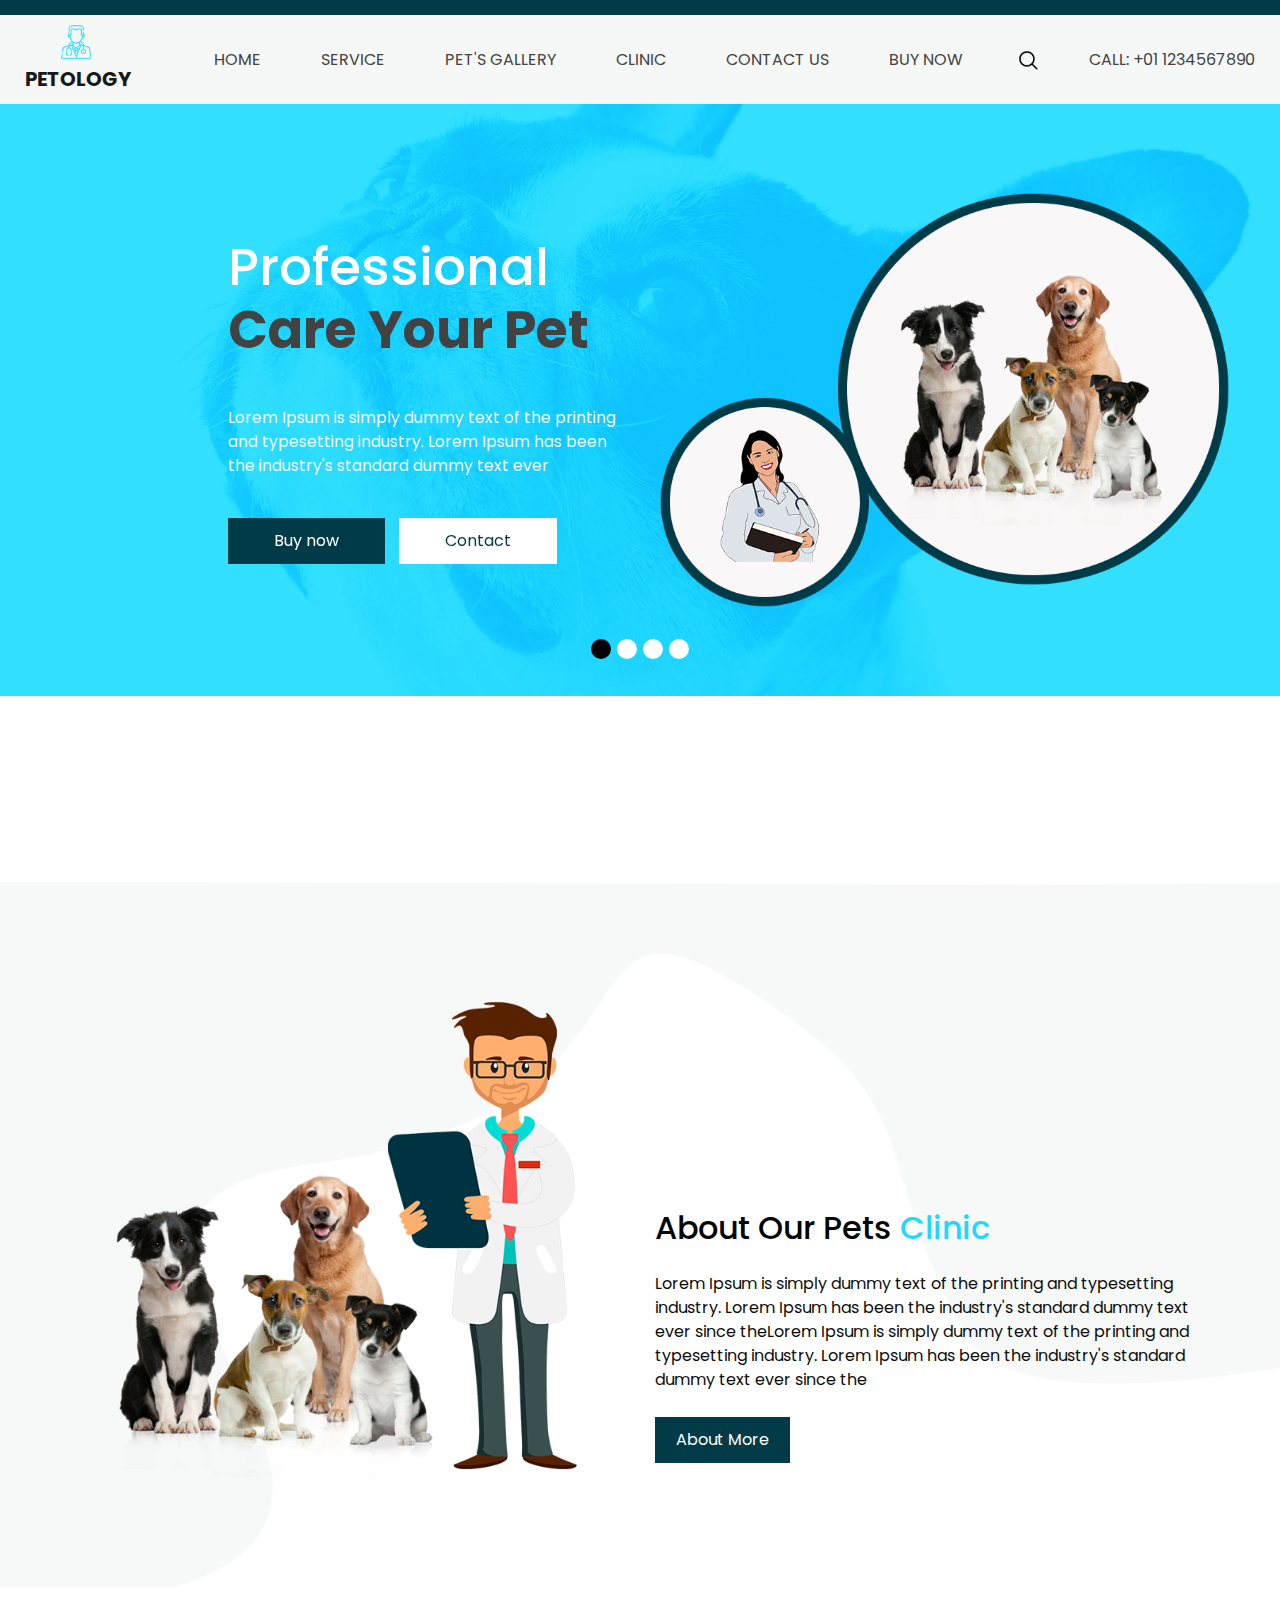
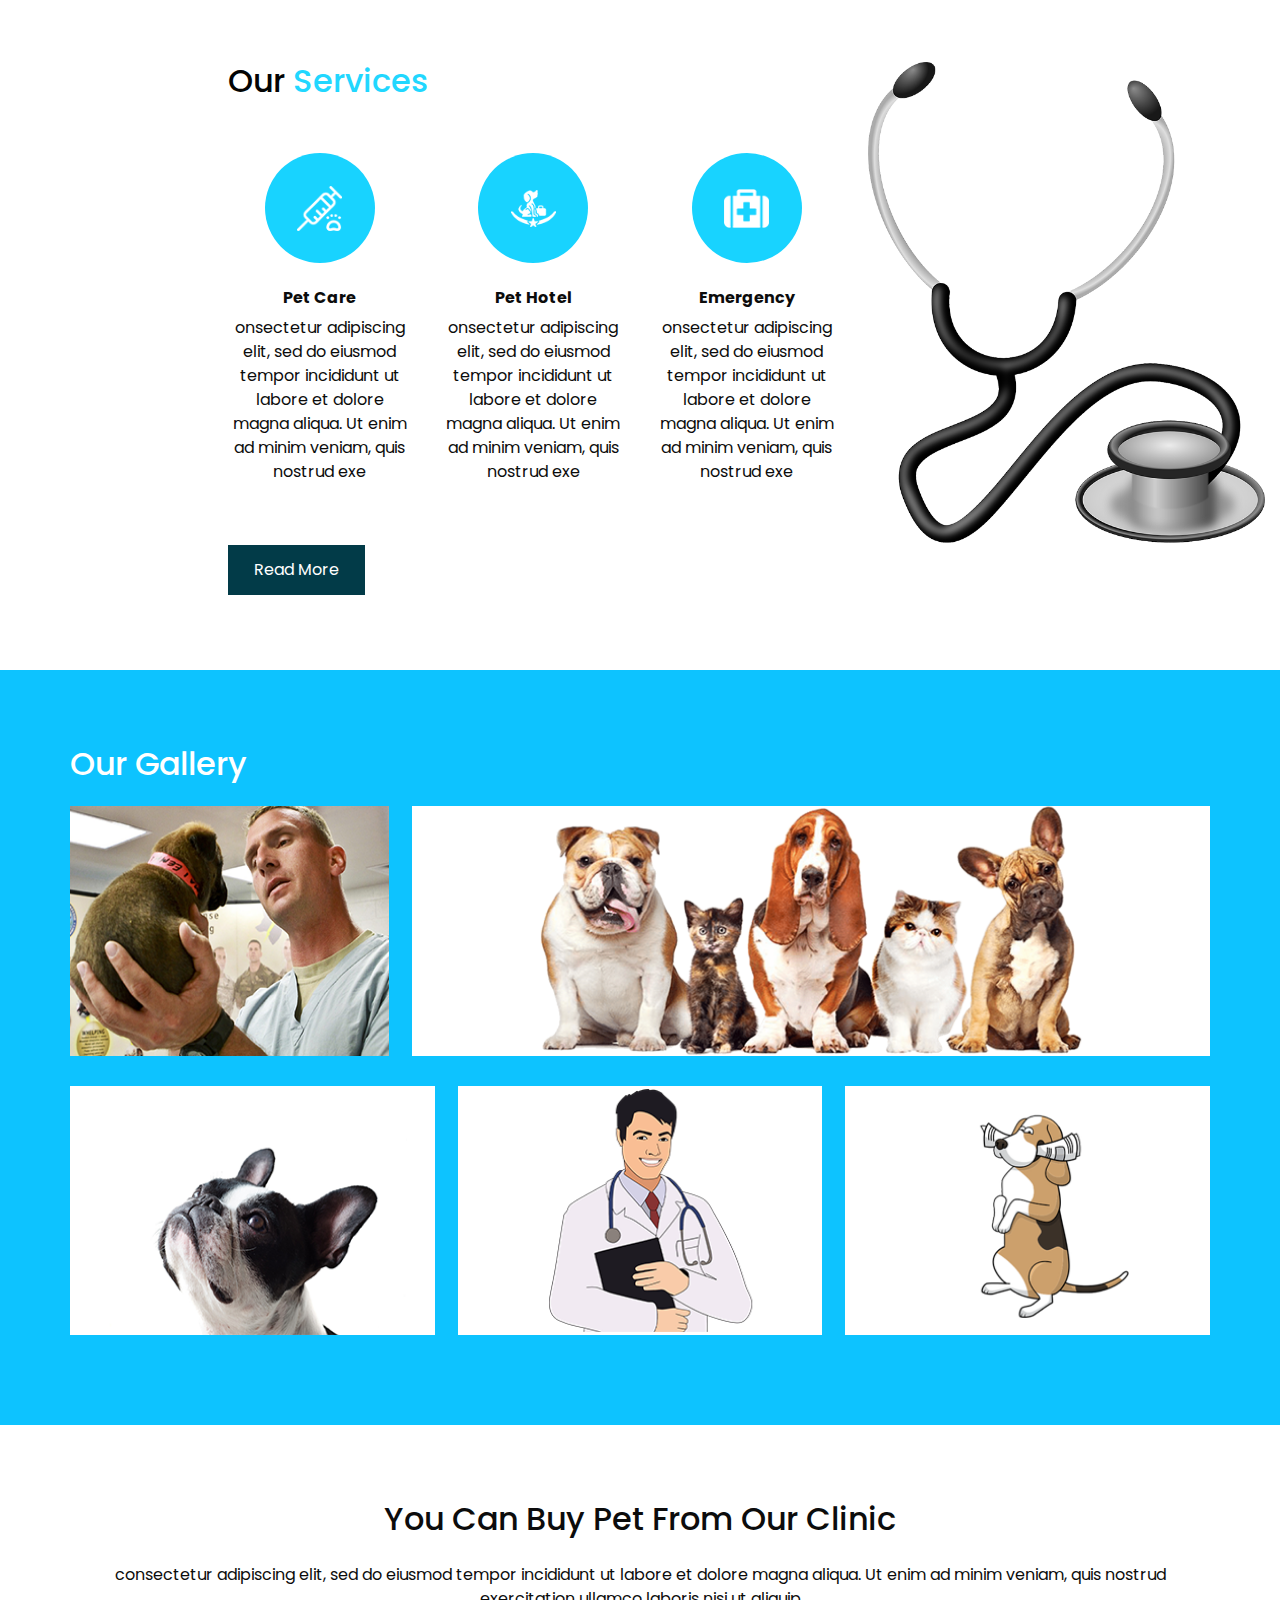
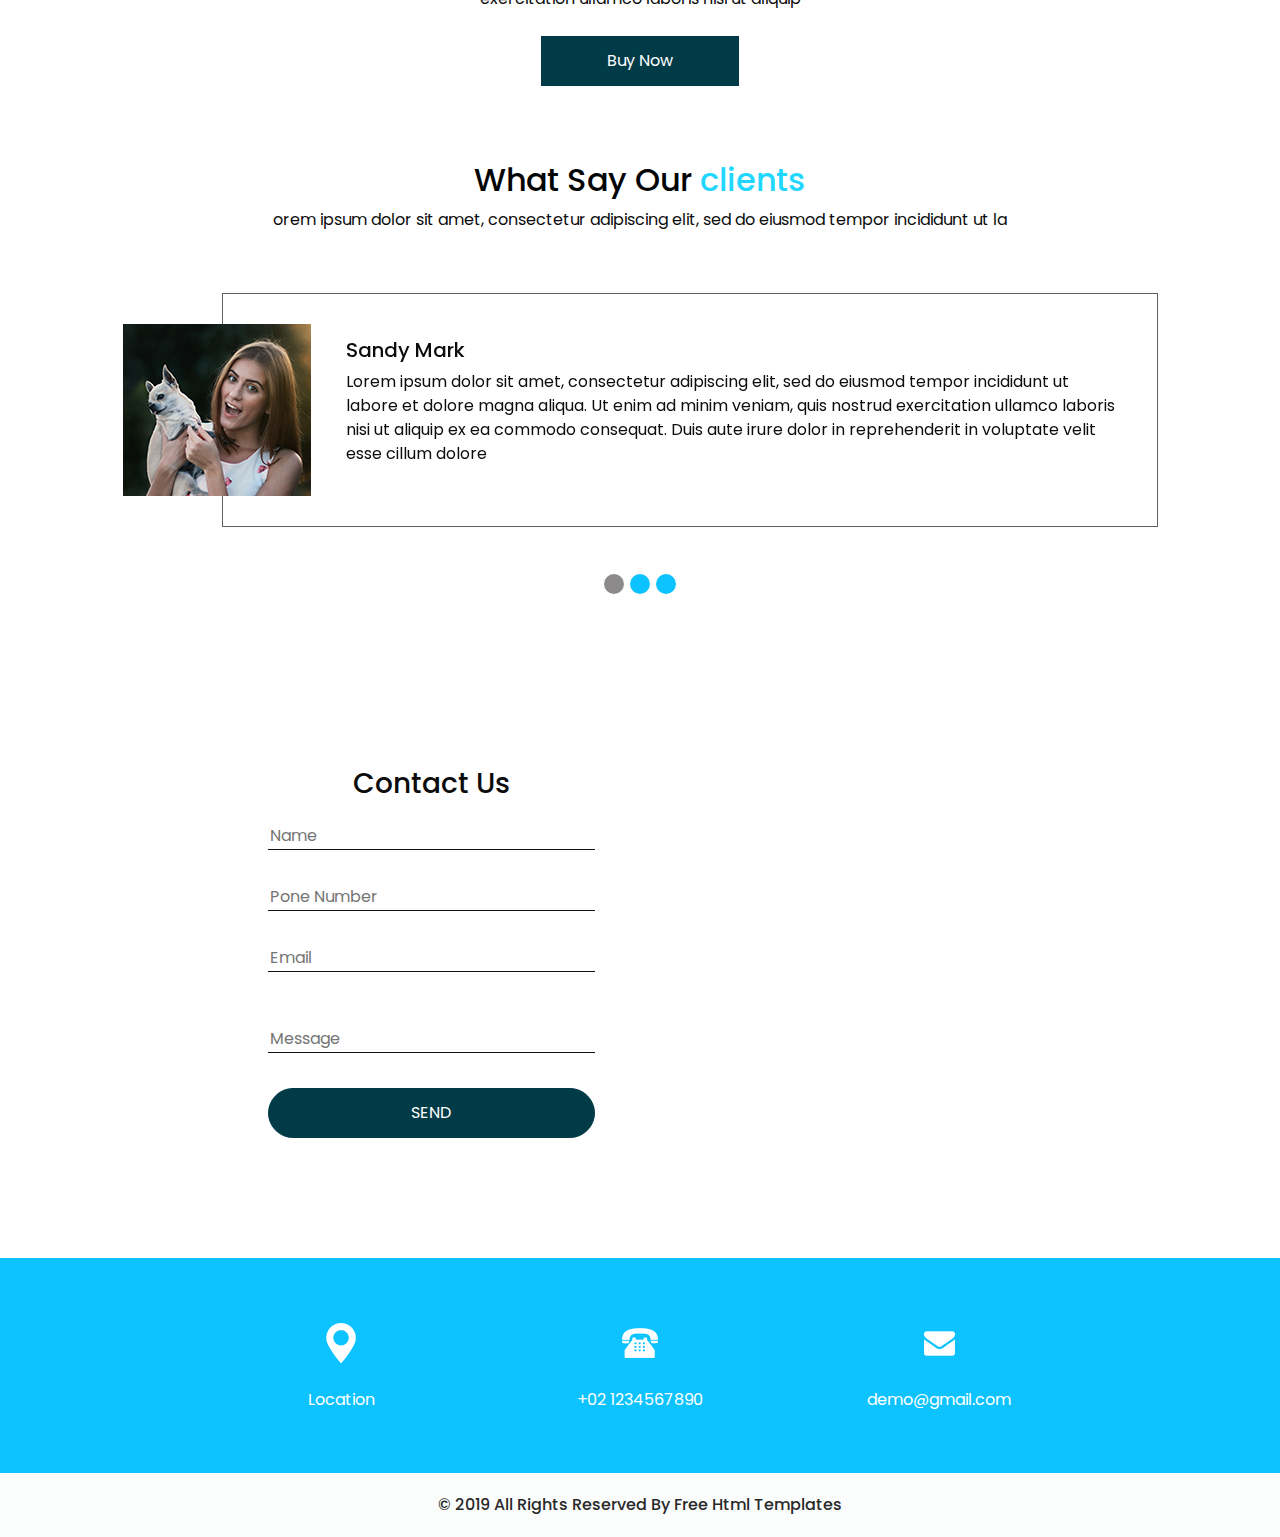
==== index.html @ 31549c5a "commit 1" ====
<!DOCTYPE html>
<html>

<head>
  <!-- Basic -->
  <meta charset="utf-8" />
  <meta http-equiv="X-UA-Compatible" content="IE=edge" />
  <!-- Mobile Metas -->
  <meta name="viewport" content="width=device-width, initial-scale=1, shrink-to-fit=no" />
  <!-- Site Metas -->
  <meta name="keywords" content="" />
  <meta name="description" content="" />
  <meta name="author" content="" />

  <title>Petology</title>

  <!-- slider stylesheet -->
  <link rel="stylesheet" type="text/css"
    href="https://cdnjs.cloudflare.com/ajax/libs/OwlCarousel2/2.1.3/assets/owl.carousel.min.css" />

  <!-- bootstrap core css -->
  <link rel="stylesheet" type="text/css" href="css/bootstrap.css" />

  <!-- fonts style -->
  <link href="https://fonts.googleapis.com/css?family=Dosis:400,500|Poppins:400,700&display=swap" rel="stylesheet">
  <!-- Custom styles for this template -->
  <link href="css/style.css" rel="stylesheet" />
  <!-- responsive style -->
  <link href="css/responsive.css" rel="stylesheet" />
</head>

<body>
  <div class="hero_area">
    <!-- header section strats -->
    <header class="header_section">
      <div class="container-fluid">
        <nav class="navbar navbar-expand-lg custom_nav-container ">
          <a class="navbar-brand" href="index.html">
            <img src="images/logo.png" alt="">
            <span>
              Petology
            </span>
          </a>
          <button class="navbar-toggler" type="button" data-toggle="collapse" data-target="#navbarSupportedContent"
            aria-controls="navbarSupportedContent" aria-expanded="false" aria-label="Toggle navigation">
            <span class="navbar-toggler-icon"></span>
          </button>

          <div class="collapse navbar-collapse" id="navbarSupportedContent">
            <div class="d-flex mx-auto flex-column flex-lg-row align-items-center">
              <ul class="navbar-nav  ">
                <li class="nav-item active">
                  <a class="nav-link" href="index.html">Home <span class="sr-only">(current)</span></a>
                </li>
                <li class="nav-item">
                  <a class="nav-link" href="service.html">service </a>
                </li>
                <li class="nav-item">
                  <a class="nav-link" href="pet.html">Pet's gallery </a>
                </li>
                <li class="nav-item">
                  <a class="nav-link" href="clinic.html"> clinic</a>
                </li>
                <li class="nav-item">
                  <a class="nav-link" href="contact.html">Contact us</a>
                </li>
                <li class="nav-item">
                  <a class="nav-link" href="buy.html"> Buy now </a>
                </li>
              </ul>
              <form class="form-inline my-2 my-lg-0 ml-0 ml-lg-4 mb-3 mb-lg-0">
                <button class="btn  my-2 my-sm-0 nav_search-btn" type="submit"></button>
              </form>
            </div>
            <div class="quote_btn-container  d-flex justify-content-center">
              <a href="">
                Call: +01 1234567890
              </a>
            </div>
          </div>
        </nav>
      </div>
    </header>
    <!-- end header section -->
    <!-- slider section -->
    <section class=" slider_section position-relative">
      <div id="carouselExampleIndicators" class="carousel slide" data-ride="carousel">
        <ol class="carousel-indicators">
          <li data-target="#carouselExampleIndicators" data-slide-to="0" class="active"></li>
          <li data-target="#carouselExampleIndicators" data-slide-to="1"></li>
          <li data-target="#carouselExampleIndicators" data-slide-to="2"></li>
          <li data-target="#carouselExampleIndicators" data-slide-to="3"></li>
        </ol>
        <div class="carousel-inner">
          <div class="carousel-item active">
            <div class="container-fluid">
              <div class="row">
                <div class="col-md-4 offset-md-2">
                  <div class="slider_detail-box">
                    <h1>
                      Professional
                      <span>
                        Care Your Pet
                      </span>
                    </h1>
                    <p>
                      Lorem Ipsum is simply dummy text of the printing and
                      typesetting industry.
                      Lorem Ipsum has been the industry's standard dummy text ever
                    </p>
                    <div class="btn-box">
                      <a href="" class="btn-1">
                        Buy now
                      </a>
                      <a href="" class="btn-2">
                        Contact
                      </a>
                    </div>
                  </div>
                </div>
                <div class="col-md-6">
                  <div class="slider_img-box">
                    <img src="images/slider-img.png" alt="">
                  </div>
                </div>
              </div>
            </div>
          </div>
          <div class="carousel-item">
            <div class="container-fluid">
              <div class="row">
                <div class="col-md-4 offset-md-2">
                  <div class="slider_detail-box">
                    <h1>
                      Professional
                      <span>
                        Care Your Pet
                      </span>
                    </h1>
                    <p>
                      Lorem Ipsum is simply dummy text of the printing and
                      typesetting industry.
                      Lorem Ipsum has been the industry's standard dummy text ever
                    </p>
                    <div class="btn-box">
                      <a href="" class="btn-1">
                        Buy now
                      </a>
                      <a href="" class="btn-2">
                        Contact
                      </a>
                    </div>
                  </div>
                </div>
                <div class="col-md-6">
                  <div class="slider_img-box">
                    <img src="images/slider-img.png" alt="">
                  </div>
                </div>
              </div>
            </div>
          </div>
          <div class="carousel-item">
            <div class="container-fluid">
              <div class="row">
                <div class="col-md-4 offset-md-2">
                  <div class="slider_detail-box">
                    <h1>
                      Professional
                      <span>
                        Care Your Pet
                      </span>
                    </h1>
                    <p>
                      Lorem Ipsum is simply dummy text of the printing and
                      typesetting industry.
                      Lorem Ipsum has been the industry's standard dummy text ever
                    </p>
                    <div class="btn-box">
                      <a href="" class="btn-1">
                        Buy now
                      </a>
                      <a href="" class="btn-2">
                        Contact
                      </a>
                    </div>
                  </div>
                </div>
                <div class="col-md-6">
                  <div class="slider_img-box">
                    <img src="images/slider-img.png" alt="">
                  </div>
                </div>
              </div>
            </div>
          </div>
          <div class="carousel-item">
            <div class="container-fluid">
              <div class="row">
                <div class="col-md-4 offset-md-2">
                  <div class="slider_detail-box">
                    <h1>
                      Professional
                      <span>
                        Care Your Pet
                      </span>
                    </h1>
                    <p>
                      Lorem Ipsum is simply dummy text of the printing and
                      typesetting industry.
                      Lorem Ipsum has been the industry's standard dummy text ever
                    </p>
                    <div class="btn-box">
                      <a href="" class="btn-1">
                        Buy now
                      </a>
                      <a href="" class="btn-2">
                        Contact
                      </a>
                    </div>
                  </div>
                </div>
                <div class="col-md-6">
                  <div class="slider_img-box">
                    <img src="images/slider-img.png" alt="">
                  </div>
                </div>
              </div>
            </div>
          </div>
        </div>
      </div>

    </section>
    <!-- end slider section -->
  </div>

  <!-- about section -->

  <section class="about_section layout_padding">
    <div class="container">
      <div class="row">
        <div class="col-md-6">
          <div class="img-box">
            <img src="images/about.png" alt="">
          </div>
        </div>
        <div class="col-md-6">
          <div class="detail-box">
            <h2 class="custom_heading">
              About Our Pets
              <span>
                Clinic
              </span>
            </h2>
            <p>
              Lorem Ipsum is simply dummy text of the printing and typesetting industry. Lorem Ipsum has been the
              industry's standard dummy text ever since theLorem Ipsum is simply dummy text of the printing and
              typesetting industry. Lorem Ipsum has been the industry's standard dummy text ever since the
            </p>
            <div>
              <a href="">
                About More
              </a>
            </div>
          </div>
        </div>
      </div>
    </div>
  </section>

  <!-- service section -->
  <section class="service_section layout_padding">
    <div class="container-fluid">
      <div class="row">
        <div class="col-md-6 offset-md-2">
          <h2 class="custom_heading">
            Our <span>Services</span>
          </h2>
          <div class="container layout_padding2">
            <div class="row">
              <div class="col-md-4">
                <div class="img_box">
                  <img src="images/s-1.png" alt="">
                </div>
                <div class="detail_box">
                  <h6>
                    Pet Care
                  </h6>
                  <p>
                    onsectetur adipiscing elit, sed do eiusmod tempor incididunt ut labore et dolore magna aliqua. Ut
                    enim ad minim veniam, quis nostrud exe
                  </p>
                </div>
              </div>
              <div class="col-md-4">
                <div class="img_box">
                  <img src="images/s-2.png" alt="">
                </div>
                <div class="detail_box">
                  <h6>
                    Pet Hotel
                  </h6>
                  <p>
                    onsectetur adipiscing elit, sed do eiusmod tempor incididunt ut labore et dolore magna aliqua. Ut
                    enim ad minim veniam, quis nostrud exe
                  </p>
                </div>
              </div>
              <div class="col-md-4">
                <div class="img_box">
                  <img src="images/s-3.png" alt="">
                </div>
                <div class="detail_box">
                  <h6>
                    Emergency
                  </h6>
                  <p>
                    onsectetur adipiscing elit, sed do eiusmod tempor incididunt ut labore et dolore magna aliqua. Ut
                    enim ad minim veniam, quis nostrud exe
                  </p>
                </div>
              </div>
            </div>
          </div>
          <div>
            <a href="">
              Read More
            </a>
          </div>
        </div>
        <div class="col-md-4">
          <img src="images/tool.png" alt="" class="w-100">
        </div>
      </div>
    </div>
  </section>

  <!-- end service section -->



  <!-- gallery section -->
  <section class="gallery-section layout_padding">
    <div class="container">
      <h2>
        Our Gallery
      </h2>
    </div>
    <div class="container ">
      <div class="img_box box-1">
        <img src="images/g-1.png" alt="">
      </div>
      <div class="img_box box-2">
        <img src="images/g-2.png" alt="">
      </div>
      <div class="img_box box-3">
        <img src="images/g-3.png" alt="">
      </div>
      <div class="img_box box-4">
        <img src="images/g-4.png" alt="">
      </div>
      <div class="img_box box-5">
        <img src="images/g-5.png" alt="">
      </div>
    </div>
  </section>



  <!-- end gallery section -->

  <!-- buy section -->

  <section class="buy_section layout_padding">
    <div class="container">
      <h2>
        You Can Buy Pet From Our Clinic
      </h2>
      <p>
        consectetur adipiscing elit, sed do eiusmod tempor incididunt ut labore et dolore magna aliqua. Ut enim ad minim
        veniam, quis nostrud exercitation ullamco laboris nisi ut aliquip
      </p>
      <div class="d-flex justify-content-center">
        <a href="">
          Buy Now
        </a>
      </div>
    </div>
  </section>

  <!-- end buy section -->

  <!-- client section -->
  <section class="client_section layout_padding-bottom">
    <div class="container">
      <h2 class="custom_heading text-center">
        What Say Our
        <span>
          clients
        </span>
      </h2>
      <p class="text-center">
        orem ipsum dolor sit amet, consectetur adipiscing elit, sed do eiusmod tempor incididunt ut la
      </p>
      <div id="carouselExample2Indicators" class="carousel slide" data-ride="carousel">
        <ol class="carousel-indicators">
          <li data-target="#carouselExample2Indicators" data-slide-to="0" class="active"></li>
          <li data-target="#carouselExample2Indicators" data-slide-to="1"></li>
          <li data-target="#carouselExample2Indicators" data-slide-to="2"></li>
        </ol>
        <div class="carousel-inner">
          <div class="carousel-item active">
            <div class="layout_padding2 pl-100">
              <div class="client_container ">
                <div class="img_box">
                  <img src="images/client.jpg" alt="">
                </div>
                <div class="detail_box">
                  <h5>
                    Sandy Mark
                  </h5>
                  <p>
                    Lorem ipsum dolor sit amet, consectetur adipiscing elit, sed do eiusmod tempor incididunt ut labore
                    et
                    dolore
                    magna aliqua. Ut enim ad minim veniam, quis nostrud exercitation ullamco laboris nisi ut aliquip ex
                    ea
                    commodo
                    consequat. Duis aute irure dolor in reprehenderit in voluptate velit esse cillum dolore
                  </p>
                </div>
              </div>
            </div>
          </div>
          <div class="carousel-item">
            <div class="layout_padding2 pl-100">
              <div class="client_container ">
                <div class="img_box">
                  <img src="images/client.jpg" alt="">
                </div>
                <div class="detail_box">
                  <h5>
                    Sandy Mark
                  </h5>
                  <p>
                    Lorem ipsum dolor sit amet, consectetur adipiscing elit, sed do eiusmod tempor incididunt ut labore
                    et
                    dolore
                    magna aliqua. Ut enim ad minim veniam, quis nostrud exercitation ullamco laboris nisi ut aliquip ex
                    ea
                    commodo
                    consequat. Duis aute irure dolor in reprehenderit in voluptate velit esse cillum dolore
                  </p>
                </div>
              </div>
            </div>
          </div>
          <div class="carousel-item">
            <div class="layout_padding2 pl-100">
              <div class="client_container ">
                <div class="img_box">
                  <img src="images/client.jpg" alt="">
                </div>
                <div class="detail_box">
                  <h5>
                    Sandy Mark
                  </h5>
                  <p>
                    Lorem ipsum dolor sit amet, consectetur adipiscing elit, sed do eiusmod tempor incididunt ut labore
                    et
                    dolore
                    magna aliqua. Ut enim ad minim veniam, quis nostrud exercitation ullamco laboris nisi ut aliquip ex
                    ea
                    commodo
                    consequat. Duis aute irure dolor in reprehenderit in voluptate velit esse cillum dolore
                  </p>
                </div>
              </div>
            </div>
          </div>
        </div>

      </div>


    </div>

  </section>
  <!-- end client section -->

  <!-- map section -->

  <section class="map_section">
    <div id="map" class="h-100 w-100 ">
    </div>

    <div class="form_container ">
      <div class="row">
        <div class="col-md-8 col-sm-10 offset-md-4">
          <form action="">
            <div class="text-center">
              <h3>
                Contact Us
              </h3>
            </div>
            <div>
              <input type="text" placeholder="Name" class="pt-3">
            </div>
            <div>
              <input type=" text" placeholder="Pone Number">
            </div>
            <div>
              <input type="email" placeholder="Email">
            </div>
            <div>
              <input type="text" class="message-box" placeholder="Message">
            </div>
            <div class="d-flex justify-content-center">
              <button>
                SEND
              </button>
            </div>
          </form>
        </div>
      </div>
    </div>
    </div>
  </section>


  <!-- end map section -->

  <!-- info section -->
  <section class="info_section layout_padding2">
    <div class="container">
      <div class="info_items">
        <a href="">
          <div class="item ">
            <div class="img-box box-1">
              <img src="" alt="">
            </div>
            <div class="detail-box">
              <p>
                Location
              </p>
            </div>
          </div>
        </a>
        <a href="">
          <div class="item ">
            <div class="img-box box-2">
              <img src="" alt="">
            </div>
            <div class="detail-box">
              <p>
                +02 1234567890
              </p>
            </div>
          </div>
        </a>
        <a href="">
          <div class="item ">
            <div class="img-box box-3">
              <img src="" alt="">
            </div>
            <div class="detail-box">
              <p>
                demo@gmail.com
              </p>
            </div>
          </div>
        </a>
      </div>
    </div>
  </section>

  <!-- end info_section -->

  <!-- footer section -->
  <section class="container-fluid footer_section">
    <p>
      &copy; 2019 All Rights Reserved By
      <a href="https://html.design/">Free Html Templates</a>
    </p>
  </section>
  <!-- footer section -->

  <script type="text/javascript" src="js/jquery-3.4.1.min.js"></script>
  <script type="text/javascript" src="js/bootstrap.js"></script>

  <script>
    // This example adds a marker to indicate the position of Bondi Beach in Sydney,
    // Australia.
    function initMap() {
      var map = new google.maps.Map(document.getElementById('map'), {
        zoom: 11,
        center: {
          lat: 40.645037,
          lng: -73.880224
        },
      });

      var image = 'images/maps-and-flags.png';
      var beachMarker = new google.maps.Marker({
        position: {
          lat: 40.645037,
          lng: -73.880224
        },
        map: map,
        icon: image
      });
    }
  </script>
  <!-- google map js -->
  <script src="https://maps.googleapis.com/maps/api/js?key=AIzaSyA8eaHt9Dh5H57Zh0xVTqxVdBFCvFMqFjQ&callback=initMap">
  </script>
  <!-- end google map js -->
</body>
</body>

</html>
---- css/style.css ----
body {
  font-family: "Poppins", sans-serif;
  color: #0c0c0c;
  background-color: #ffffff;
}

.layout_padding {
  padding: 75px 0;
}

.layout_padding2 {
  padding: 45px 0;
}

.layout_padding2-top {
  padding-top: 45px;
}

.layout_padding2-bottom {
  padding-bottom: 45px;
}

.layout_padding-top {
  padding-top: 75px;
}

.layout_padding-bottom {
  padding-bottom: 75px;
}

.custom_heading {
  color: #030404;
}

.custom_heading span {
  color: #21d7ff;
}

/*header section*/
.hero_area {
  height: 98vh;
  position: relative;
}

.hero_area::before {
  content: "";
  position: absolute;
  width: 100%;
  height: 15px;
  background-color: #023b48;
}

.sub_page .hero_area {
  height: auto;
}

.hero_area.sub_pages {
  height: auto;
}

.header_section {
  background-color: #f6f8f7;
  padding-top: 15px;
}

.header_section .container-fluid {
  padding-right: 25px;
  padding-left: 25px;
}

.header_section .nav_container {
  margin: 0 auto;
}

.header_section .quote_btn-container a {
  color: #434242;
  text-transform: uppercase;
}

.custom_nav-container.navbar-expand-lg .navbar-nav .nav-link {
  padding: 10px 30px;
  color: #434242;
  text-align: center;
  text-transform: uppercase;
}

a,
a:hover,
a:focus {
  text-decoration: none;
}

a:hover,
a:focus {
  color: initial;
}

.btn,
.btn:focus {
  outline: none !important;
  -webkit-box-shadow: none;
          box-shadow: none;
}

.navbar-brand,
.navbar-brand:hover {
  text-transform: uppercase;
  font-weight: bold;
  font-size: 24px;
  color: #fafcfd;
}

.custom_nav-container .nav_search-btn {
  background-image: url(../images/search-icon.png);
  background-size: 22px;
  background-repeat: no-repeat;
  background-position-y: 7px;
  width: 35px;
  height: 35px;
  padding: 0;
  border: none;
}

.navbar-brand {
  display: -webkit-box;
  display: -ms-flexbox;
  display: flex;
  -webkit-box-align: center;
      -ms-flex-align: center;
          align-items: center;
  -webkit-box-orient: vertical;
  -webkit-box-direction: normal;
      -ms-flex-direction: column;
          flex-direction: column;
}

.navbar-brand img {
  width: 30px;
  margin-right: 5px;
}

.navbar-brand span {
  font-size: 20px;
  font-weight: 700;
  color: #191919;
  margin-top: 5px;
}

.custom_nav-container {
  z-index: 99999;
  padding: 5px 0;
}

.custom_nav-container .navbar-toggler {
  outline: none;
}

.custom_nav-container .navbar-toggler .navbar-toggler-icon {
  background-image: url(../images/menu.png);
  background-size: 55px;
}

/*end header section*/
/* slider section */
.slider_section {
  background-image: url(../images/hero.jpg);
  padding: 6% 0;
  background-size: cover;
  background-repeat: no-repeat;
}

.slider_section .row {
  -webkit-box-align: center;
      -ms-flex-align: center;
          align-items: center;
}

.slider_detail-box h1 {
  color: #ffffff;
  font-size: 52px;
}

.slider_detail-box h1 span {
  display: inline-block;
  color: #434242;
  font-weight: bold;
}

.slider_detail-box p {
  color: #f6f8f7;
  margin-top: 45px;
  margin-bottom: 40px;
}

.slider_detail-box .btn-box .btn-1 {
  display: inline-block;
  padding: 10px 45px;
  background-color: #023b48;
  border: 1px solid #023b48;
  color: #ffffff;
  margin-right: 10px;
}

.slider_detail-box .btn-box .btn-1:hover {
  background-color: transparent;
  color: #023b48;
}

.slider_detail-box .btn-box .btn-2 {
  display: inline-block;
  padding: 10px 45px;
  background-color: #ffffff;
  border: 1px solid #ffffff;
  color: #023b48;
}

.slider_detail-box .btn-box .btn-2:hover {
  background-color: transparent;
  color: #ffffff;
}

.slider_img-box {
  margin-right: 5%;
}

.slider_img-box img {
  width: 100%;
}

.carousel-indicators {
  bottom: -15%;
}

.carousel-indicators li {
  width: 20px;
  height: 20px;
  border-radius: 100%;
  opacity: 1;
}

.carousel-indicators .active {
  background-color: #010106;
}

.about_section {
  background-image: url(../images/about-bg.png);
  background-size: cover;
}

.about_section .row {
  -webkit-box-align: baseline;
      -ms-flex-align: baseline;
          align-items: baseline;
}

.about_section .img-box img {
  width: 100%;
}

.about_section .detail-box p {
  margin: 25px 0;
}

.about_section .detail-box a {
  display: inline-block;
  padding: 10px 20px;
  background-color: #023b48;
  border: 1px solid #023b48;
  color: #ffffff;
}

.about_section .detail-box a:hover {
  background-color: transparent;
  color: #023b48;
}

.service_section .row .col-md-4 {
  display: -webkit-box;
  display: -ms-flexbox;
  display: flex;
  -webkit-box-orient: vertical;
  -webkit-box-direction: normal;
      -ms-flex-direction: column;
          flex-direction: column;
  -webkit-box-align: center;
      -ms-flex-align: center;
          align-items: center;
  text-align: center;
}

.service_section .img_box {
  width: 110px;
  height: 110px;
  border-radius: 100%;
  background-color: #18d3ff;
  display: -webkit-box;
  display: -ms-flexbox;
  display: flex;
  -webkit-box-pack: center;
      -ms-flex-pack: center;
          justify-content: center;
  -webkit-box-align: center;
      -ms-flex-align: center;
          align-items: center;
}

.service_section .img_box img {
  width: 45px;
}

.service_section .detail_box {
  margin-top: 25px;
}

.service_section .detail_box h6 {
  font-weight: bold;
}

.service_section a {
  display: inline-block;
  padding: 12px 25px;
  background-color: #023b48;
  border: 1px solid #023b48;
  color: #ffffff;
}

.service_section a:hover {
  background-color: transparent;
  color: #023b48;
}

.gallery-section {
  background-color: #0dc3ff;
}

.gallery-section .container {
  display: -webkit-box;
  display: -ms-flexbox;
  display: flex;
  -ms-flex-wrap: wrap;
      flex-wrap: wrap;
  -webkit-box-pack: justify;
      -ms-flex-pack: justify;
          justify-content: space-between;
  -webkit-box-align: stretch;
      -ms-flex-align: stretch;
          align-items: stretch;
}

.gallery-section .container h2 {
  color: #ffffff;
}

.gallery-section .img_box {
  margin: 15px 0;
}

.gallery-section .img_box img {
  width: 100%;
  height: 100%;
}

.gallery-section .img_box.box-1 {
  width: 28%;
}

.gallery-section .img_box.box-2 {
  width: 70%;
}

.gallery-section .img_box.box-3 {
  width: 32%;
}

.gallery-section .img_box.box-4 {
  width: 32%;
}

.gallery-section .img_box.box-5 {
  width: 32%;
}

.buy_section {
  text-align: center;
}

.buy_section p {
  margin: 25px 0;
}

.buy_section a {
  display: inline-block;
  padding: 12px 65px;
  background-color: #023b48;
  border: 1px solid #023b48;
  color: #ffffff;
}

.buy_section a:hover {
  background-color: transparent;
  color: #023b48;
}

.client_section .pl-100 {
  padding-left: 100px;
}

.client_section .client_container {
  width: 90%;
  display: -webkit-box;
  display: -ms-flexbox;
  display: flex;
  margin: 0 auto;
  border: 1px solid #606060;
  -webkit-box-align: center;
      -ms-flex-align: center;
          align-items: center;
  padding: 30px 0;
}

.client_section .client_container .img_box {
  width: 200px;
  margin-left: -100px;
}

.client_section .client_container .img_box img {
  min-width: 100%;
}

.client_section .client_container .detail_box {
  padding: 0 35px;
}

.client_section .carousel-indicators li {
  background-color: #0dc3ff;
}

.client_section .carousel-indicators .active {
  background-color: #8c8a8a;
}

.map_section {
  position: relative;
}

.map_section #map {
  position: absolute;
}

.map_section .form_container {
  position: relative;
  width: 50%;
  z-index: 9;
}

.map_section .form_container form {
  background-color: rgba(255, 255, 255, 0.98);
  padding: 45px;
  margin: 75px 0;
}

.map_section .form_container input {
  border: none;
  outline: none;
  background-color: transparent;
  border-bottom: 1px solid #111111;
  padding-top: 35px;
  width: 100%;
}

.map_section .form_container input.message-box {
  padding-top: 55px;
}

.map_section .form_container button {
  display: inline-block;
  padding: 12px 20px;
  background-color: #023b48;
  border: 1px solid #023b48;
  color: #ffffff;
  border-radius: 30px;
  width: 100%;
  margin-top: 35px;
}

.map_section .form_container button:hover {
  background-color: transparent;
  color: #023b48;
}

.info_section {
  background-color: #0dc3ff;
}

.info_items {
  width: 70%;
  margin: 0 auto;
  display: -webkit-box;
  display: -ms-flexbox;
  display: flex;
  -webkit-box-pack: justify;
      -ms-flex-pack: justify;
          justify-content: space-between;
}

.info_items .item {
  width: 200px;
  display: -webkit-box;
  display: -ms-flexbox;
  display: flex;
  -webkit-box-orient: vertical;
  -webkit-box-direction: normal;
      -ms-flex-direction: column;
          flex-direction: column;
  -webkit-box-align: center;
      -ms-flex-align: center;
          align-items: center;
  text-align: center;
}

.info_items .item .img-box {
  width: 80px;
  height: 80px;
  border-radius: 100%;
  background-repeat: no-repeat;
  background-position: center;
}

.info_items .item .detail-box {
  margin-top: 5px;
  color: #fff;
}

.info_items {
  position: relative;
}

.info_items a {
  position: relative;
}

.info_items .item .img-box.box-1 {
  background-image: url(../images/location-white.png);
}

.info_items .item .img-box.box-2 {
  background-image: url(../images/telephone-white.png);
}

.info_items .item .img-box.box-3 {
  background-image: url(../images/envelope-white.png);
}

/* footer section*/
.footer_section {
  background-color: #fbfdfd;
  padding: 20px;
  font-weight: 500;
}

.footer_section p {
  color: #292929;
  margin: 0;
  text-align: center;
}

.footer_section a {
  color: #292929;
}

/* end footer section*/
/*# sourceMappingURL=style.css.map */
---- css/responsive.css ----
@media (max-width: 1120px) {
  .hero_area {
    height: auto;
  }

  .slider_section {
    padding: 50px 0;
  }

  .quote_btn-container {
    display: none;
  }

  .quote_btn-container a {
    display: none;
  }
}

@media (max-width: 992px) {
  .custom_nav-container .nav_search-btn {
    background-position: center;
  }

  .map_section .form_container form {
    width: 450px;
  }
}

@media (max-width: 768px) {
  .slider_detail-box {
    text-align: center;
  }
  .info_section .col-md-3 {
    text-align: center;
  }

  .info_section .col-md-3:not(:nth-last-child(1)) {
    margin-bottom: 35px;
  }

  .tasty_section h2 {
    font-size: 80px;
  }

  .contact_section {
    background-size: cover;
  }

  .info_items {
    flex-direction: column;
    align-items: center;
  }

  .info_items .item {
    margin: 20px 0;
  }

  .info_items::before {
    display: none;
  }

  .slider_img-box {
    margin: 25px 0 45px 0;
  }

  .carousel-indicators {
    bottom: -5%;
  }

  .col-md-6.offset-md-2 {
    margin: 40px 0;
    text-align: center;
  }
}

@media (max-width: 576px) {
  .client_section .client_container {
    flex-direction: column;
    align-items: center;
  }

  .client_section .pl-100 {
    padding-left: 0;
  }

  .client_section .client_container .img_box {
    margin: -150px auto 25px auto;
  }

  .client_section .client_container {
    margin-top: 100px;
  }

  .gallery-section .container {
    flex-direction: column;
  }

  .gallery-section .img_box {
    width: 100% !important;
  }

  .map_section .form_container {
    width: 100%;
  }

  .map_section .form_container form {
    width: 100%;
  }

  .map_section #map {
    position: relative;
    height: 450px !important;
  }
}

@media (max-width: 480px) {
  .slider_detail-box h1 {
    font-size: 40px;
  }
}

@media (max-width: 420px) {
}

@media (max-width: 360px) {
  .btn-box {
    display: flex;
    flex-direction: column;
    align-items: center;
  }
  .slider_detail-box .btn-box .btn-1 {
    margin-bottom: 10px;
    margin-right: 0;
  }
}

@media (min-width: 1200px) {
  .container {
    max-width: 1170px;
  }
}
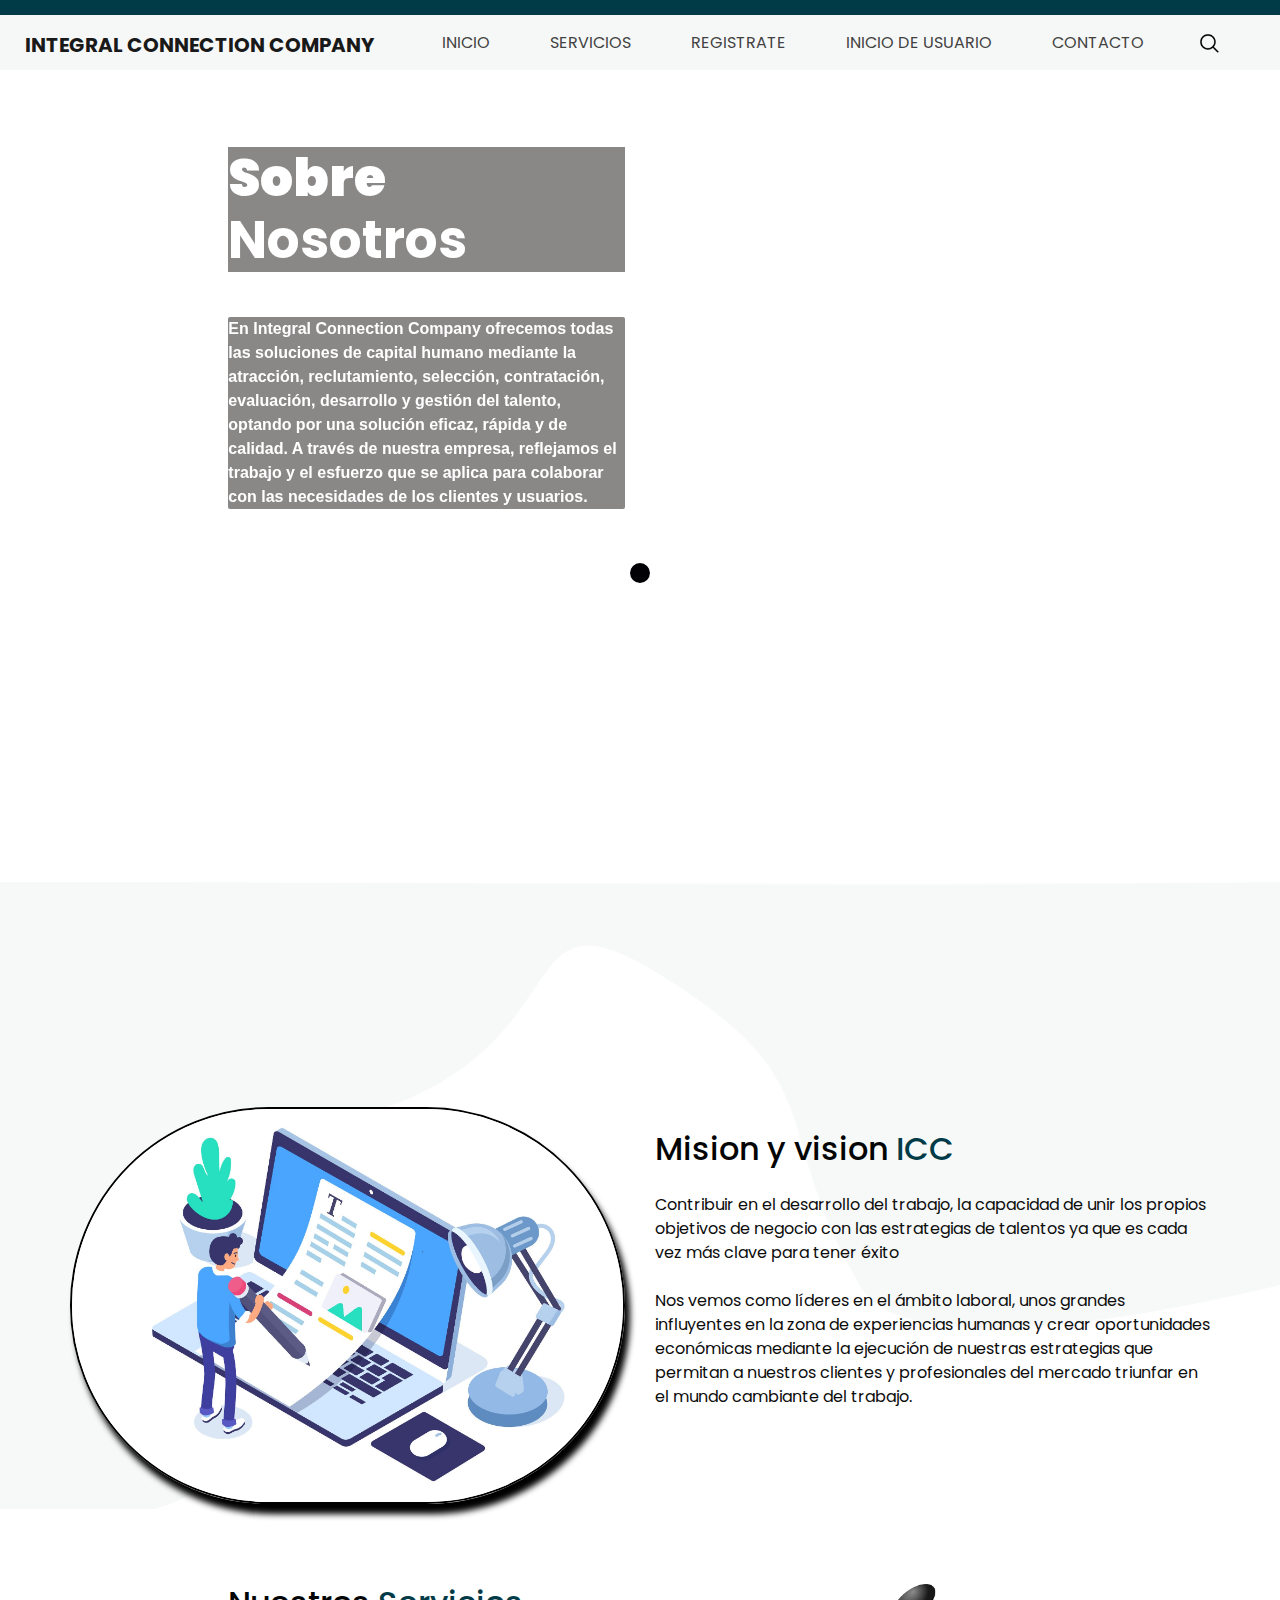
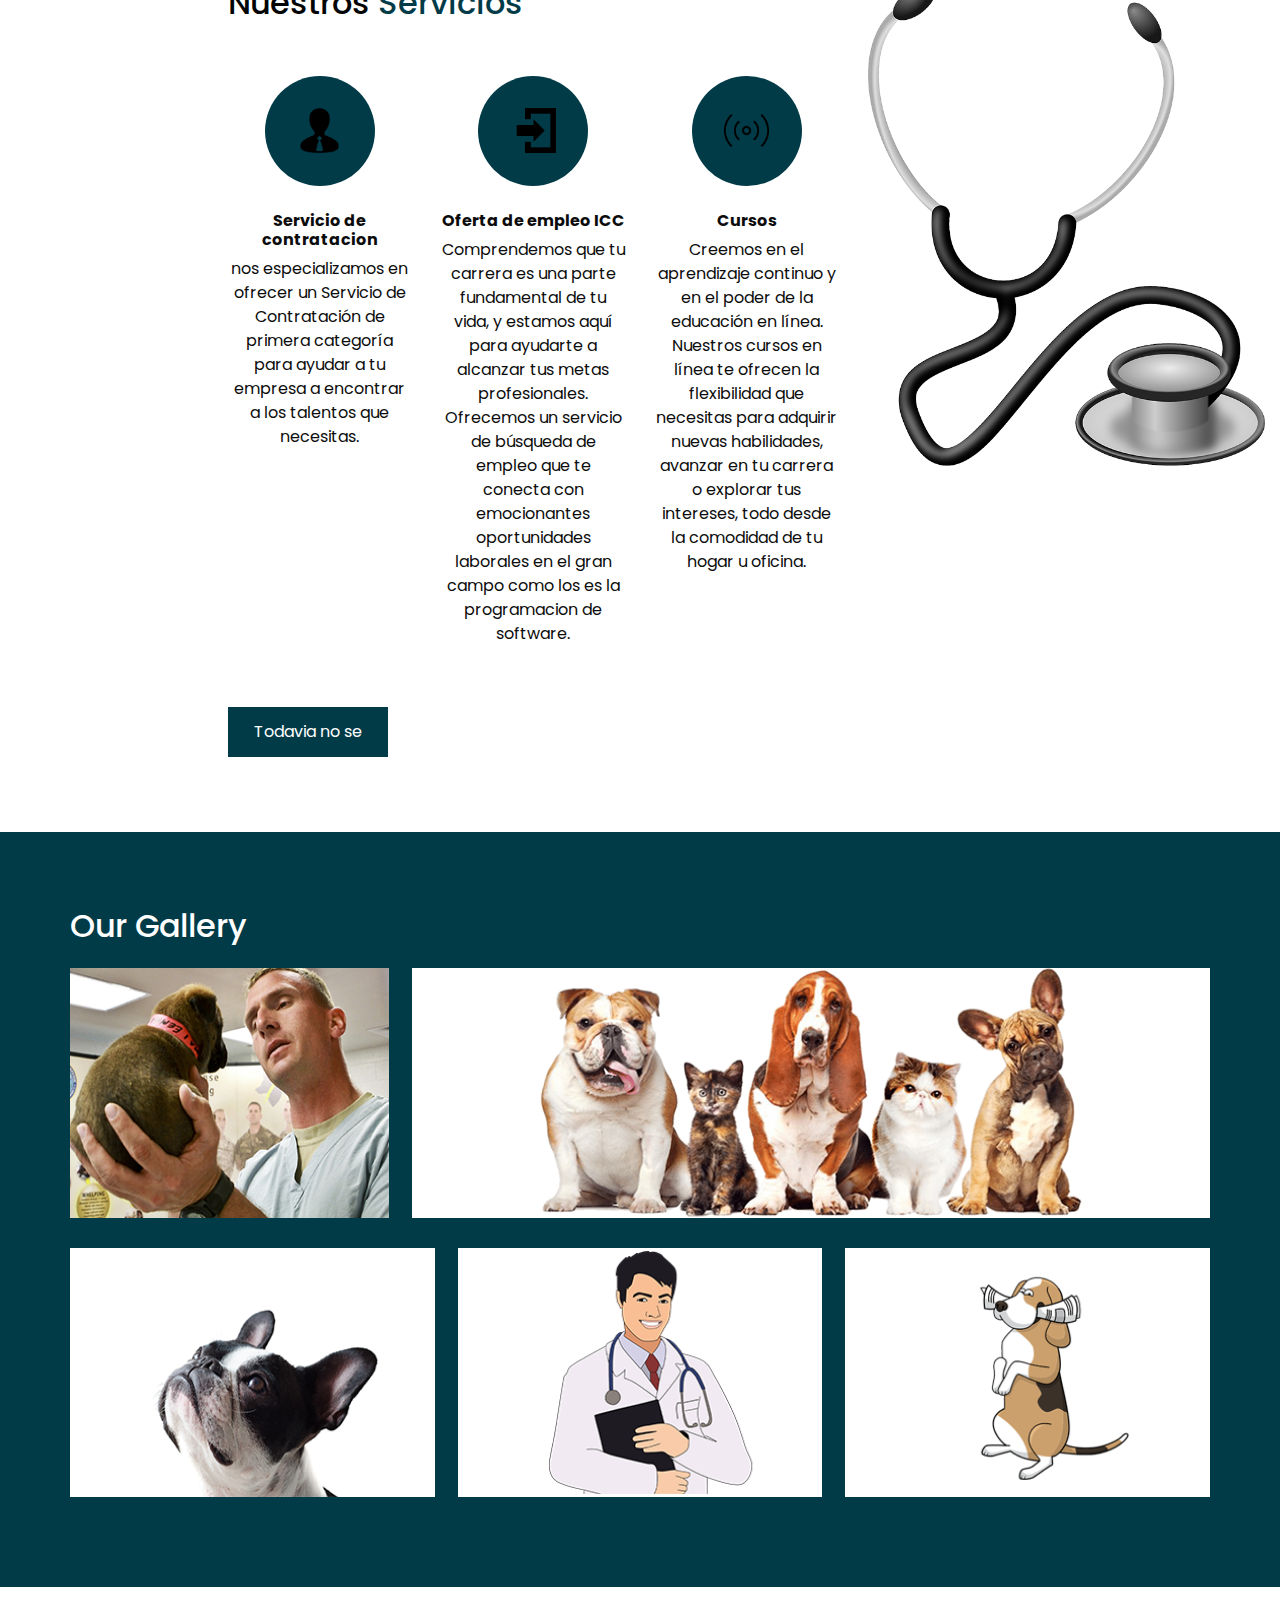
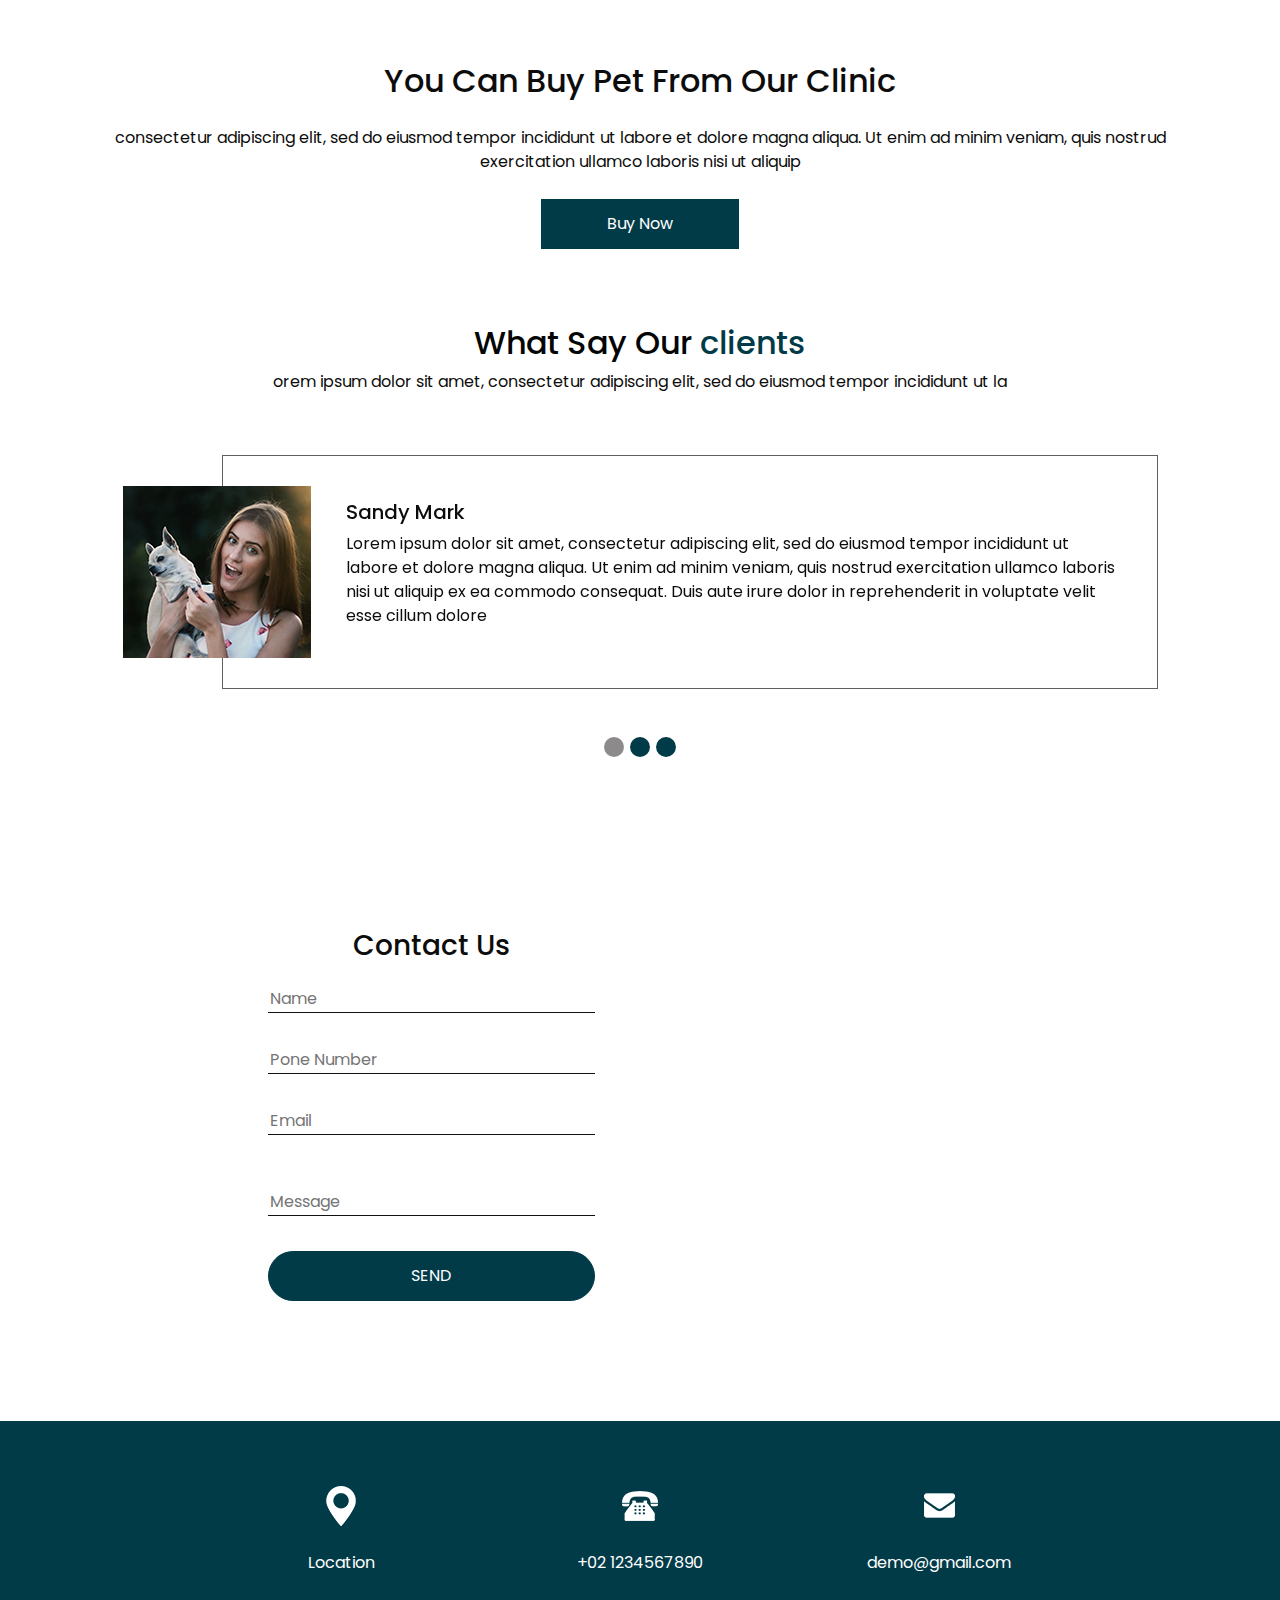
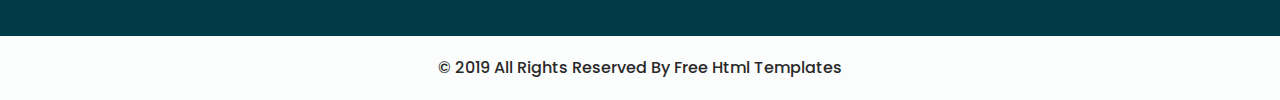
==== commit 0698501e: "Cambio de 25/10/2023" ====
--- a/index.html
+++ b/index.html
@@ -27,6 +27,8 @@
   <link href="css/style.css" rel="stylesheet" />
   <!-- responsive style -->
   <link href="css/responsive.css" rel="stylesheet" />
+
+  
 </head>
 
 <body>
@@ -36,9 +38,9 @@
       <div class="container-fluid">
         <nav class="navbar navbar-expand-lg custom_nav-container ">
           <a class="navbar-brand" href="index.html">
-            <img src="images/logo.png" alt="">
+            <img style="width: 7em;" src="https://firebasestorage.googleapis.com/v0/b/proyectos-mr.appspot.com/o/WhatsApp%20Image%202023-10-06%20at%207.29.47%20PM.jpeg?alt=media&token=c34e1b5a-c69f-497c-a228-0a065e485430&_gl=1*vdmggs*_ga*MTExMzMzNDcwMS4xNjk0NTY3MDU2*_ga_CW55HF8NVT*MTY5NzE1ODgwOS43LjEuMTY5NzE1ODkyMC4yMi4wLjA." alt="">
             <span>
-              Petology
+              Integral Connection Company
             </span>
           </a>
           <button class="navbar-toggler" type="button" data-toggle="collapse" data-target="#navbarSupportedContent"
@@ -50,22 +52,19 @@
             <div class="d-flex mx-auto flex-column flex-lg-row align-items-center">
               <ul class="navbar-nav  ">
                 <li class="nav-item active">
-                  <a class="nav-link" href="index.html">Home <span class="sr-only">(current)</span></a>
+                  <a class="nav-link" href="index.html">Inicio<span class="sr-only">(current)</span></a>
                 </li>
                 <li class="nav-item">
-                  <a class="nav-link" href="service.html">service </a>
+                  <a class="nav-link" href="Servicios.html">Servicios</a>
                 </li>
                 <li class="nav-item">
-                  <a class="nav-link" href="pet.html">Pet's gallery </a>
-                </li>
-                <li class="nav-item">
-                  <a class="nav-link" href="clinic.html"> clinic</a>
-                </li>
-                <li class="nav-item">
-                  <a class="nav-link" href="contact.html">Contact us</a>
-                </li>
-                <li class="nav-item">
-                  <a class="nav-link" href="buy.html"> Buy now </a>
+                  <li class="nav-item">
+                    <a class="nav-link" href="Registrate.html"> Registrate </a>
+                  </li>
+                  <li class="nav-item">
+                    <a class="nav-link" href="InicioUsuario.html">Inicio de usuario</a>
+                  </li>
+                  <a class="nav-link" href="contacto.html">Contacto</a>
                 </li>
               </ul>
               <form class="form-inline my-2 my-lg-0 ml-0 ml-lg-4 mb-3 mb-lg-0">
@@ -74,7 +73,7 @@
             </div>
             <div class="quote_btn-container  d-flex justify-content-center">
               <a href="">
-                Call: +01 1234567890
+                <!-- Call: +01 1234567890 -->
               </a>
             </div>
           </div>
@@ -87,9 +86,8 @@
       <div id="carouselExampleIndicators" class="carousel slide" data-ride="carousel">
         <ol class="carousel-indicators">
           <li data-target="#carouselExampleIndicators" data-slide-to="0" class="active"></li>
-          <li data-target="#carouselExampleIndicators" data-slide-to="1"></li>
-          <li data-target="#carouselExampleIndicators" data-slide-to="2"></li>
-          <li data-target="#carouselExampleIndicators" data-slide-to="3"></li>
+         
+          
         </ol>
         <div class="carousel-inner">
           <div class="carousel-item active">
@@ -97,140 +95,27 @@
               <div class="row">
                 <div class="col-md-4 offset-md-2">
                   <div class="slider_detail-box">
-                    <h1>
-                      Professional
-                      <span>
-                        Care Your Pet
+                    <h1 style="background-color: rgba(22, 15, 15, 0.5); color: rgb(255, 255, 255); color: #ffffff; font-weight: 900;">
+                      Sobre
+                      <span style="color: #ffffff;">
+                        Nosotros
                       </span>
                     </h1>
-                    <p>
-                      Lorem Ipsum is simply dummy text of the printing and
-                      typesetting industry.
-                      Lorem Ipsum has been the industry's standard dummy text ever
+                    <p style="background-color: rgba(22, 15, 15, 0.5); color: rgb(255, 255, 255); border-radius: 2px; font-family:Verdana, Geneva, Tahoma, sans-serif;font-weight:bolder;" >
+                      En Integral Connection Company ofrecemos todas las soluciones de capital humano mediante la atracción, reclutamiento, selección, contratación, evaluación, desarrollo y gestión del talento, optando por una solución eficaz, rápida y de calidad. A través de nuestra empresa, reflejamos el trabajo y el esfuerzo que se aplica para colaborar con las necesidades de los clientes y usuarios.
                     </p>
-                    <div class="btn-box">
-                      <a href="" class="btn-1">
-                        Buy now
-                      </a>
-                      <a href="" class="btn-2">
-                        Contact
-                      </a>
+                    
+                      
                     </div>
                   </div>
                 </div>
                 <div class="col-md-6">
-                  <div class="slider_img-box">
-                    <img src="images/slider-img.png" alt="">
+                 
                   </div>
                 </div>
               </div>
             </div>
           </div>
-          <div class="carousel-item">
-            <div class="container-fluid">
-              <div class="row">
-                <div class="col-md-4 offset-md-2">
-                  <div class="slider_detail-box">
-                    <h1>
-                      Professional
-                      <span>
-                        Care Your Pet
-                      </span>
-                    </h1>
-                    <p>
-                      Lorem Ipsum is simply dummy text of the printing and
-                      typesetting industry.
-                      Lorem Ipsum has been the industry's standard dummy text ever
-                    </p>
-                    <div class="btn-box">
-                      <a href="" class="btn-1">
-                        Buy now
-                      </a>
-                      <a href="" class="btn-2">
-                        Contact
-                      </a>
-                    </div>
-                  </div>
-                </div>
-                <div class="col-md-6">
-                  <div class="slider_img-box">
-                    <img src="images/slider-img.png" alt="">
-                  </div>
-                </div>
-              </div>
-            </div>
-          </div>
-          <div class="carousel-item">
-            <div class="container-fluid">
-              <div class="row">
-                <div class="col-md-4 offset-md-2">
-                  <div class="slider_detail-box">
-                    <h1>
-                      Professional
-                      <span>
-                        Care Your Pet
-                      </span>
-                    </h1>
-                    <p>
-                      Lorem Ipsum is simply dummy text of the printing and
-                      typesetting industry.
-                      Lorem Ipsum has been the industry's standard dummy text ever
-                    </p>
-                    <div class="btn-box">
-                      <a href="" class="btn-1">
-                        Buy now
-                      </a>
-                      <a href="" class="btn-2">
-                        Contact
-                      </a>
-                    </div>
-                  </div>
-                </div>
-                <div class="col-md-6">
-                  <div class="slider_img-box">
-                    <img src="images/slider-img.png" alt="">
-                  </div>
-                </div>
-              </div>
-            </div>
-          </div>
-          <div class="carousel-item">
-            <div class="container-fluid">
-              <div class="row">
-                <div class="col-md-4 offset-md-2">
-                  <div class="slider_detail-box">
-                    <h1>
-                      Professional
-                      <span>
-                        Care Your Pet
-                      </span>
-                    </h1>
-                    <p>
-                      Lorem Ipsum is simply dummy text of the printing and
-                      typesetting industry.
-                      Lorem Ipsum has been the industry's standard dummy text ever
-                    </p>
-                    <div class="btn-box">
-                      <a href="" class="btn-1">
-                        Buy now
-                      </a>
-                      <a href="" class="btn-2">
-                        Contact
-                      </a>
-                    </div>
-                  </div>
-                </div>
-                <div class="col-md-6">
-                  <div class="slider_img-box">
-                    <img src="images/slider-img.png" alt="">
-                  </div>
-                </div>
-              </div>
-            </div>
-          </div>
-        </div>
-      </div>
-
     </section>
     <!-- end slider section -->
   </div>
@@ -242,26 +127,24 @@
       <div class="row">
         <div class="col-md-6">
           <div class="img-box">
-            <img src="images/about.png" alt="">
+            <img style="position: relative; top: 150px; border: 2px solid black; border-radius:2000px; box-shadow: 5px 10px 6px black;"src="images/Imagen1.png" alt="">
           </div>
         </div>
         <div class="col-md-6">
           <div class="detail-box">
             <h2 class="custom_heading">
-              About Our Pets
+              Mision y vision
               <span>
-                Clinic
+                ICC
               </span>
             </h2>
             <p>
-              Lorem Ipsum is simply dummy text of the printing and typesetting industry. Lorem Ipsum has been the
-              industry's standard dummy text ever since theLorem Ipsum is simply dummy text of the printing and
-              typesetting industry. Lorem Ipsum has been the industry's standard dummy text ever since the
-            </p>
+              Contribuir en el desarrollo del trabajo, la capacidad de unir los propios objetivos de negocio con las estrategias de talentos ya que es cada vez más clave para tener éxito <br> <br>
+
+              Nos vemos como líderes en el ámbito laboral, unos grandes influyentes en la zona de experiencias humanas y crear oportunidades económicas mediante la ejecución de nuestras estrategias que permitan a nuestros clientes y profesionales del mercado triunfar en el mundo cambiante del trabajo.
+             </p>
             <div>
-              <a href="">
-                About More
-              </a>
+              
             </div>
           </div>
         </div>
@@ -275,49 +158,46 @@
       <div class="row">
         <div class="col-md-6 offset-md-2">
           <h2 class="custom_heading">
-            Our <span>Services</span>
+            Nuestros <span>Servicios</span>
           </h2>
           <div class="container layout_padding2">
             <div class="row">
               <div class="col-md-4">
                 <div class="img_box">
-                  <img src="images/s-1.png" alt="">
+                  <img style="background-color: #023b48; ;" src="images/Icons8-Windows-8-Users-Administrator.512.png" alt="">
                 </div>
                 <div class="detail_box">
                   <h6>
-                    Pet Care
+                    Servicio de contratacion
                   </h6>
                   <p>
-                    onsectetur adipiscing elit, sed do eiusmod tempor incididunt ut labore et dolore magna aliqua. Ut
-                    enim ad minim veniam, quis nostrud exe
+                    nos especializamos en ofrecer un Servicio de Contratación de primera categoría para ayudar a tu empresa a encontrar a los talentos que necesitas.
                   </p>
                 </div>
               </div>
               <div class="col-md-4">
                 <div class="img_box">
-                  <img src="images/s-2.png" alt="">
+                  <img style="background-color: #023b48; ;" src="images/Picol-Picol-Login.512.png" alt="">
                 </div>
                 <div class="detail_box">
                   <h6>
-                    Pet Hotel
+                    Oferta de empleo ICC
                   </h6>
                   <p>
-                    onsectetur adipiscing elit, sed do eiusmod tempor incididunt ut labore et dolore magna aliqua. Ut
-                    enim ad minim veniam, quis nostrud exe
+                    Comprendemos que tu carrera es una parte fundamental de tu vida, y estamos aquí para ayudarte a alcanzar tus metas profesionales. Ofrecemos un servicio de búsqueda de empleo que te conecta con emocionantes oportunidades laborales en el gran campo como los es la programacion de software.
                   </p>
                 </div>
               </div>
               <div class="col-md-4">
                 <div class="img_box">
-                  <img src="images/s-3.png" alt="">
+                  <img src="images/Icons8-Ios7-Messaging-Online.512.png" alt="">
                 </div>
                 <div class="detail_box">
                   <h6>
-                    Emergency
+                    Cursos
                   </h6>
                   <p>
-                    onsectetur adipiscing elit, sed do eiusmod tempor incididunt ut labore et dolore magna aliqua. Ut
-                    enim ad minim veniam, quis nostrud exe
+                    Creemos en el aprendizaje continuo y en el poder de la educación en línea. Nuestros cursos en línea te ofrecen la flexibilidad que necesitas para adquirir nuevas habilidades, avanzar en tu carrera o explorar tus intereses, todo desde la comodidad de tu hogar u oficina.
                   </p>
                 </div>
               </div>
@@ -325,7 +205,7 @@
           </div>
           <div>
             <a href="">
-              Read More
+              Todavia no se
             </a>
           </div>
         </div>
--- a/css/style.css
+++ b/css/style.css
@@ -33,7 +33,7 @@
 }
 
 .custom_heading span {
-  color: #21d7ff;
+  color: #023b48;
 }
 
 /*header section*/
@@ -163,7 +163,7 @@
 /*end header section*/
 /* slider section */
 .slider_section {
-  background-image: url(../images/hero.jpg);
+  background-image: url(https://firebasestorage.googleapis.com/v0/b/proyectos-mr.appspot.com/o/2.jpg?alt=media&token=810c83b9-2eb2-4669-80ea-741996d4d1de&_gl=1*79vb0r*_ga*MTExMzMzNDcwMS4xNjk0NTY3MDU2*_ga_CW55HF8NVT*MTY5NzE2MTAxOC44LjEuMTY5NzE2MTU0Ni40NC4wLjA.);
   padding: 6% 0;
   background-size: cover;
   background-repeat: no-repeat;
@@ -199,10 +199,11 @@
   border: 1px solid #023b48;
   color: #ffffff;
   margin-right: 10px;
+  border-radius: 5em;
 }
 
 .slider_detail-box .btn-box .btn-1:hover {
-  background-color: transparent;
+  background-color: white;
   color: #023b48;
 }
 
@@ -221,6 +222,7 @@
 
 .slider_img-box {
   margin-right: 5%;
+  border-radius: 1000px;
 }
 
 .slider_img-box img {
@@ -292,7 +294,7 @@
   width: 110px;
   height: 110px;
   border-radius: 100%;
-  background-color: #18d3ff;
+  background-color: #023b48;
   display: -webkit-box;
   display: -ms-flexbox;
   display: flex;
@@ -330,7 +332,7 @@
 }
 
 .gallery-section {
-  background-color: #0dc3ff;
+  background-color:#023b48;
 }
 
 .gallery-section .container {
@@ -432,7 +434,7 @@
 }
 
 .client_section .carousel-indicators li {
-  background-color: #0dc3ff;
+  background-color: #023b48;
 }
 
 .client_section .carousel-indicators .active {
@@ -489,13 +491,13 @@
 }
 
 .info_section {
-  background-color: #0dc3ff;
+  background-color: #023b48;
 }
 
 .info_items {
   width: 70%;
   margin: 0 auto;
-  display: -webkit-box;
+  display: -wekit-box;
   display: -ms-flexbox;
   display: flex;
   -webkit-box-pack: justify;
